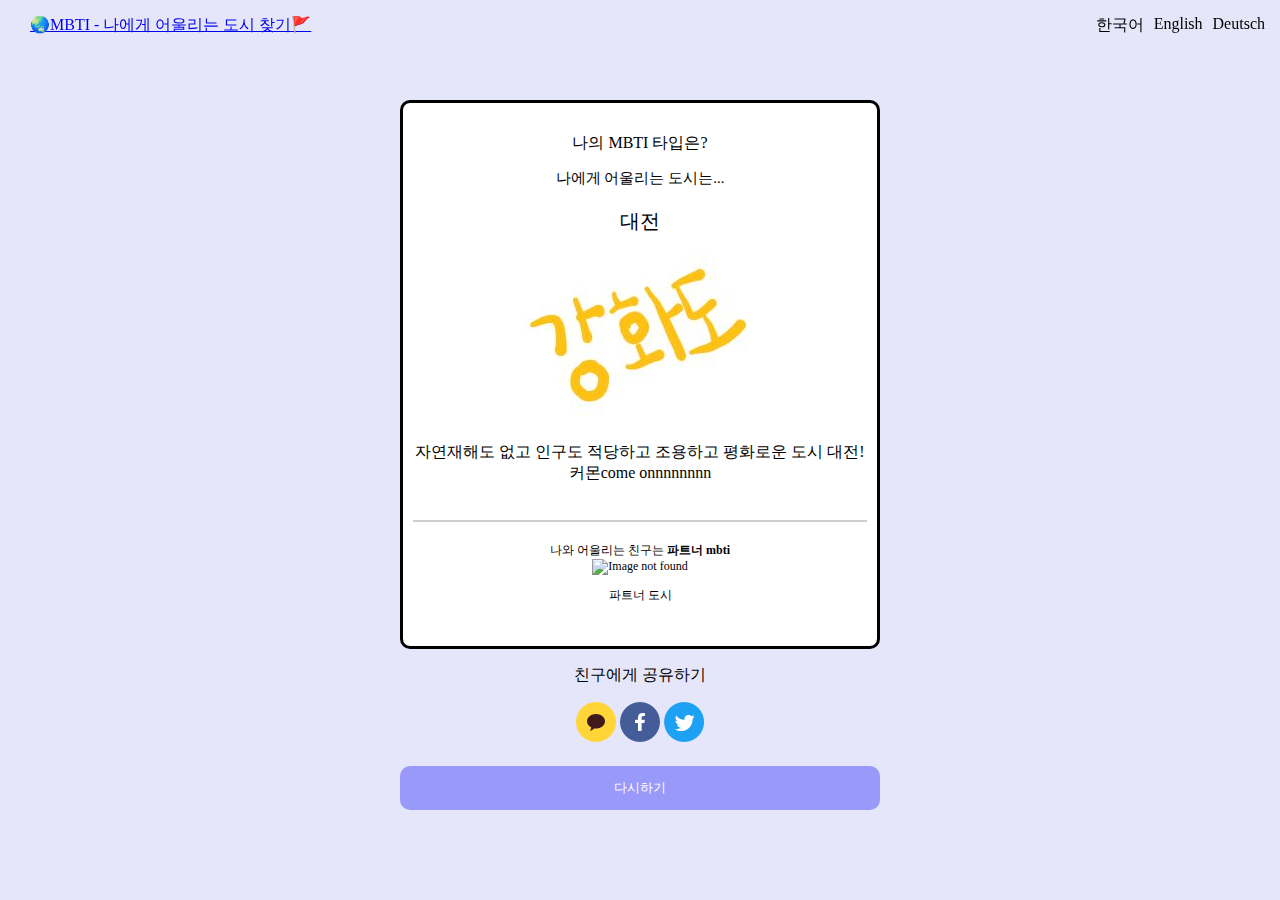
==== result.html @ 02e8868f "결과 페이지 수정, mbti 내용 추가" ====
<!DOCTYPE html>
<html>
    <head>
        <meta property="og:url" content="https://g-jih.github.io/bestCityforMe/">
        <meta property="og:title" content="MBTI - 나에게 어울리는 도시 찾기">
        <meta property="og:description" content="나에게 어울리는 도시는 어딜까요?">
        <meta property="og:type" content="website">
        <meta charset="utf-8"/>
        <meta name="viewport" content="width=device-width">
        <title>나에게 어울리는 도시 찾기</title>
        <link href="style.css" type="text/css" rel="stylesheet" />
        <script type="text/javascript" src="result.js"></script>
    </head>
    <body>
        <header>
            <a class="title" href="/bestCityforMe">🌏MBTI - 나에게 어울리는 도시 찾기🚩</a>
            <div class="lang">
                <div class="lang-item">
                    <a>한국어</a>
                </div>
                <div class="lang-item">
                    <a>English</a>
                </div>
                <div class="lang-item">
                    <a>Deutsch</a>
                </div>
            </div>
        </header>
        <div class="container">
            <div class="content" id="result-box">
                <div class="result">
                    <div class="me">
                        <span>나의 MBTI 타입은? </span>
                        <b id="personal-mbti"></b>
                        <br>
                        <p style="font-size: 15px;">나에게 어울리는 도시는...</p>
                        <p style="font-size: 20px;" id="city-name">대전</p>
                        <img id="city-image" src="images/isfp.JPG" alt="Image not found">
                        <p id="city-content">
                            자연재해도 없고 인구도 적당하고 조용하고 평화로운 도시 대전!<br>
                            커몬come onnnnnnnn
                        </p>
                    </div>
                    <div class="partner">
                        <span>나와 어울리는 친구는</span>
                        <b id="partner-mbti">파트너 mbti</b>
                        <br>
                        <img id="partner-image" src="images/isfp.jpg" alt="Image not found">
                        <p id="partner-city">파트너 도시</p>
                    </div>
                </div>
                <div>
                    <p>친구에게 공유하기</p>
                    <a href="javascript:shareKakao();"><img id="btn-kakao" src="icon/icon-kakao.png"></img></a>
                    <a href="javascript:shareFacebook();"><img id="btn-facebook" src="icon/icon-facebook.png"></img></a>
                    <a href="javascript:shareTwitter();"><img id="btn-twitter" src="icon/icon-twitter.png"></img></a>
                </div>
                <button class="button-base button-fill" type="button" onClick="restartQuiz()">
                    다시하기
                </button>
            </div>
        </div>
    </body>
</html>
---- style.css ----
body {
    margin: 0px;
    margin-bottom: 10px;
    overflow: scroll;
    height: 100%;
    background-color: #E6E6FA;
}

.site-header .fixed {
    position: fixed;
    top: 0px;
    left: 0px;
    background-color: lightgray;
}

header {
    display: flex;
    align-items: center;
    padding: 10px;
    width: 100%;
    position: fixed;
    top: 0px;
    left: 0px;
}

header .scroll {
    background-color: lightgray;
}

.title {
    flex: 3;
    padding-left: 20px;
}

.lang {
    display: inline-flex;
    padding-right: 20px;
}

.lang-item {
    padding: 5px;
}

.container {
    padding-top: 100px;
}

.content {
    margin: auto;
    width: 480px;
    text-align: center;
}

.home, .result {
    padding: 10px;
    border-style: solid;
    border-radius: 10px;
    background-color: white;
}

.question {
    padding: 10px;
    padding-top: 50px;
    padding-bottom: 50px;
    border-style: solid;
    border-radius: 10px;
    background-color: white;
}

.answer-item {
    padding: 10px;
    margin-top: 10px;
    margin-bottom: 10px;
    border-style: solid;
    border-radius: 10px;
    border-color:#cecece;
    background-color: white;
}

.answer-item:hover {
    cursor: pointer;
    color:#7070eb;
    border-color: #7070eb;
}

.button-base {
    width: 100%;
    padding: 10px;
    margin-top: 20px;
    text-align: center;
    border: solid;
    border-radius: 10px;
}

.button-fill {
    border-color: #9999fa;
    background-color: #9999fa;
    color: #ffffff;
}

.button-fill:hover {
    cursor: pointer;
    opacity: 0.7;
}

.me {
    padding-top: 20px;
    padding-bottom: 20px;
}

.partner {
    padding: 20px;
    border-top: 2px solid #cecece;
    font-size: 12px;
}
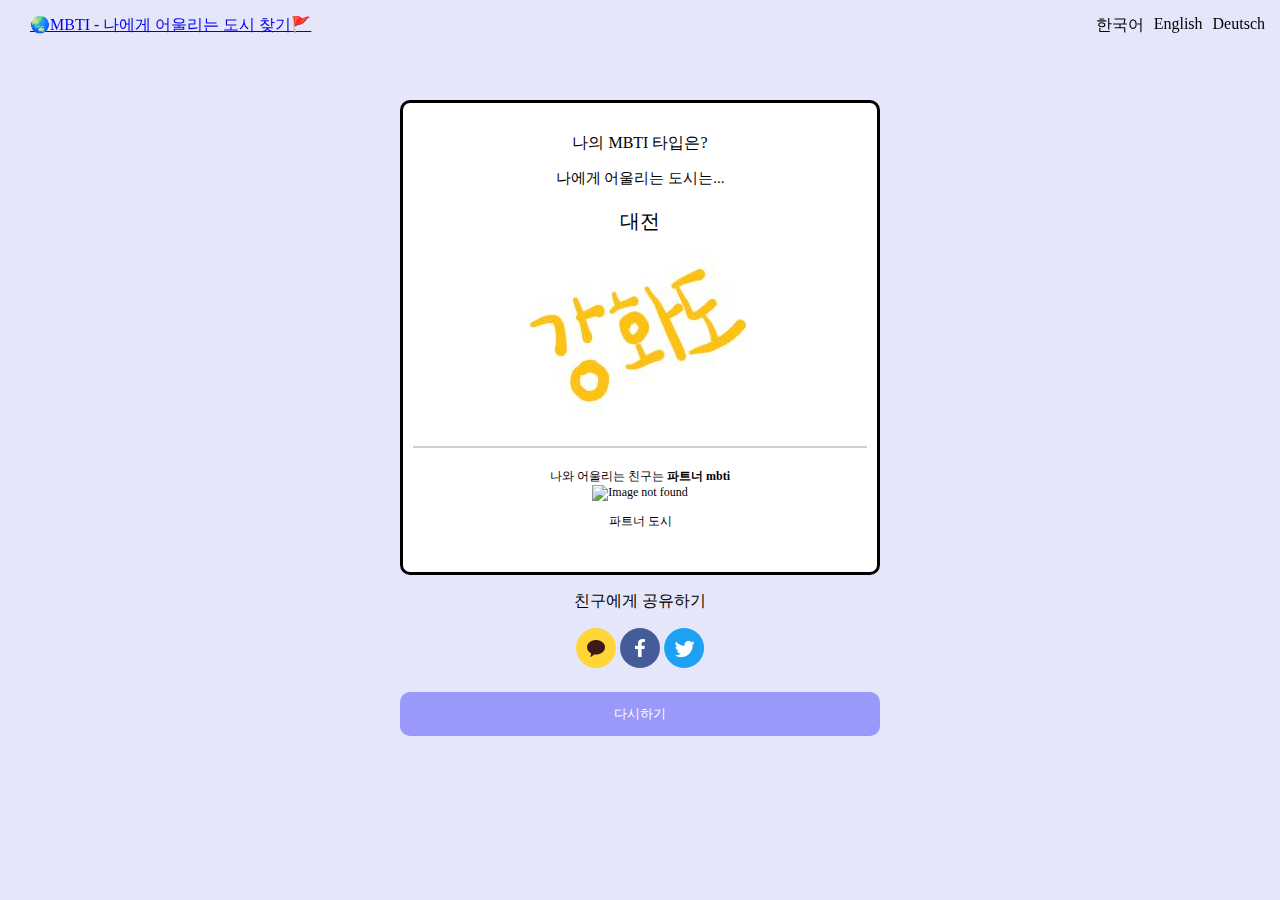
==== commit 7042778d: "모바일 hover 제거" ====
--- a/result.html
+++ b/result.html
@@ -36,10 +36,10 @@
                         <p style="font-size: 15px;">나에게 어울리는 도시는...</p>
                         <p style="font-size: 20px;" id="city-name">대전</p>
                         <img id="city-image" src="images/isfp.JPG" alt="Image not found">
-                        <p id="city-content">
+                        <!--<p id="city-content">
                             자연재해도 없고 인구도 적당하고 조용하고 평화로운 도시 대전!<br>
                             커몬come onnnnnnnn
-                        </p>
+                        </p>-->
                     </div>
                     <div class="partner">
                         <span>나와 어울리는 친구는</span>
--- a/style.css
+++ b/style.css
@@ -77,10 +77,12 @@
     background-color: white;
 }
 
-.answer-item:hover {
-    cursor: pointer;
-    color:#7070eb;
-    border-color: #7070eb;
+@media (hover:  hover) {
+    .answer-item:hover {
+        cursor: pointer;
+        color:#7070eb;
+        border-color: #7070eb;
+    }
 }
 
 .button-base {
@@ -98,9 +100,11 @@
     color: #ffffff;
 }
 
-.button-fill:hover {
-    cursor: pointer;
-    opacity: 0.7;
+@media (hover: hover) {
+    .button-fill:hover {
+        cursor: pointer;
+        opacity: 0.7;
+    }
 }
 
 .me {
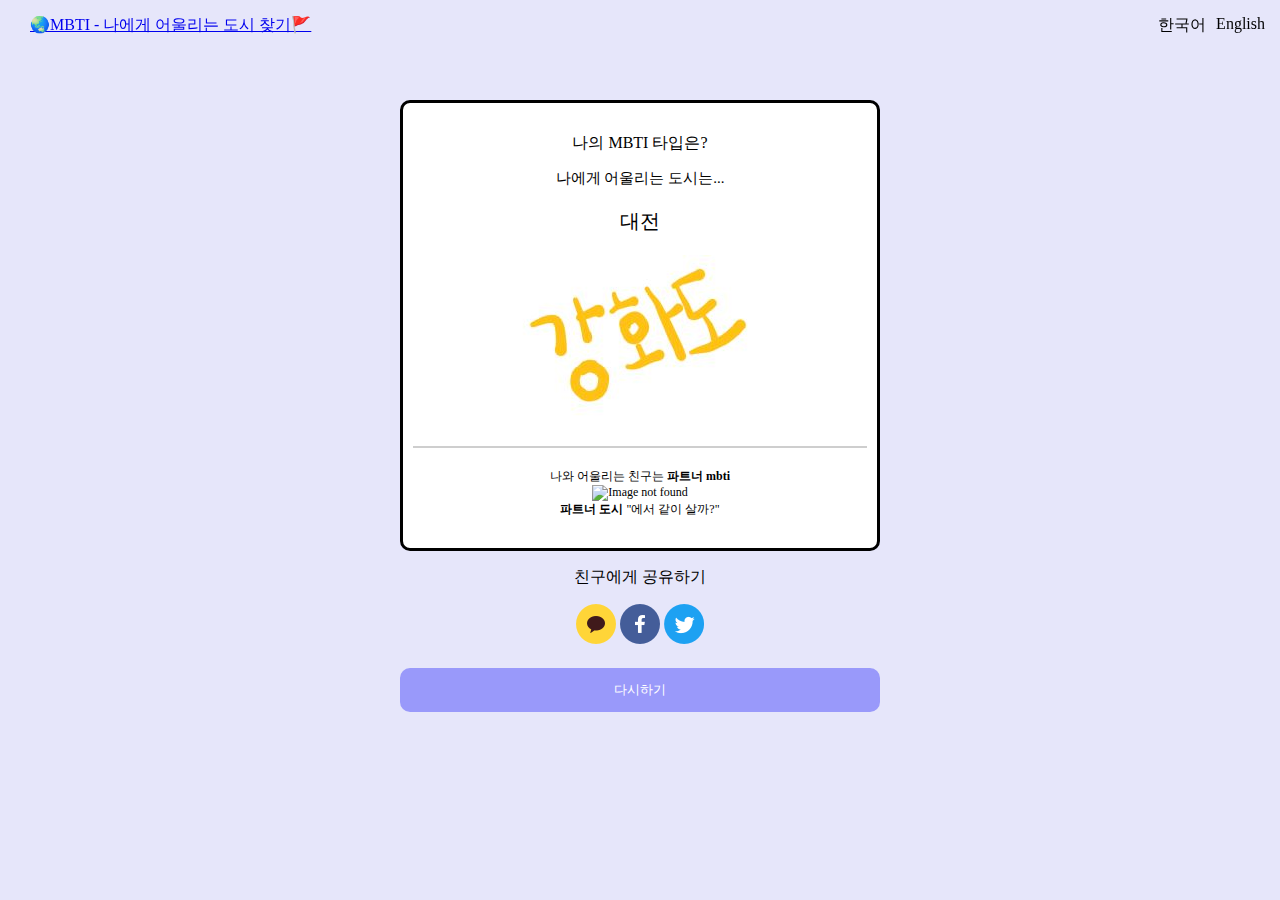
==== commit 604256ec: "모바일 터치 이벤트 추가" ====
--- a/result.html
+++ b/result.html
@@ -21,9 +21,6 @@
                 <div class="lang-item">
                     <a>English</a>
                 </div>
-                <div class="lang-item">
-                    <a>Deutsch</a>
-                </div>
             </div>
         </header>
         <div class="container">
@@ -46,7 +43,9 @@
                         <b id="partner-mbti">파트너 mbti</b>
                         <br>
                         <img id="partner-image" src="images/isfp.jpg" alt="Image not found">
-                        <p id="partner-city">파트너 도시</p>
+                        <br>
+                        <b id="partner-city">파트너 도시</b>
+                        <span>"에서 같이 살까?"</span>
                     </div>
                 </div>
                 <div>
--- a/style.css
+++ b/style.css
@@ -100,11 +100,9 @@
     color: #ffffff;
 }
 
-@media (hover: hover) {
-    .button-fill:hover {
-        cursor: pointer;
-        opacity: 0.7;
-    }
+.button-fill:hover {
+    cursor: pointer;
+    opacity: 0.7;
 }
 
 .me {
